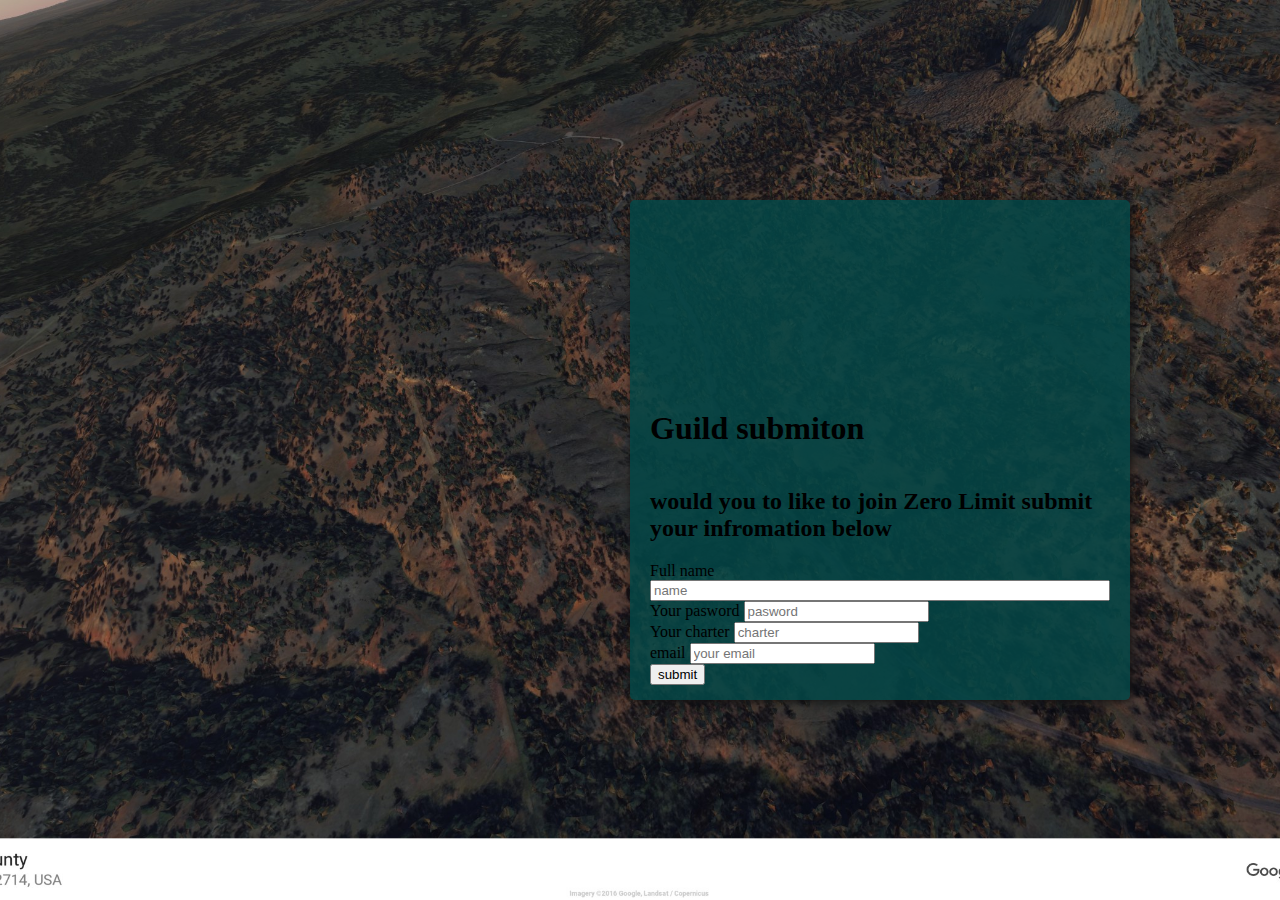
==== forms.html @ 32801126 "fix" ====
<!DOCTYPE html>
<html lang="en">
<head>
    <meta charset="UTF-8">
    <meta name="viewport" content="width=device-width, initial-scale=1.0">
    <link rel="stylesheet" href="/styles/index.css">
    <title>guild forum</title>
</head>
<body>
    <main class="screen">
        <form class="form" autocomplete="off">
            <h1 class="main-title">Guild submiton</h1>
            <h2 class="main-info">would you to like to join Zero Limit submit your infromation below</h2>
            <label for="name" class="label">Full name
            </label>
            <input type="text" placeholder="name">
            <div>
            <label for="pasword" class="label">Your pasword</label>    
            <input type="text" placeholder="pasword">
            </div>
            <div>
            <label for="charter" class="label">Your charter</label>
            <input type="text" placeholder="charter">    
            </div>
            <div>
            <label for="your email" class="label">email</label>    
            <input type="email" placeholder="your email">  
            </div>
            <div>   
            <button type="submit" class="button">submit</button>  
            </div>
        </form>
    </main>
</body>
</html>
---- styles/index.css ----
body {
    margin: 0;
    
}

.screen {
	width: 100%;
	height: 100vh;
	display: flex;
	justify-content: flex-end;
    align-items: center;
    background-image: url(/image/Crook_County.jpg);
    background-size: cover;
    background-repeat: no-repeat;
    background-position: center;
}

.form {
	box-sizing: border-box;
	max-width: 500px;
	width: 100%;
	min-height: 500px;
    padding: 15px 20px;
    background-color: #044646d9;
	border-radius: 5px;
	box-shadow: 2px 2px 8px #151414;
	display: flex;
	flex-direction: column;
	align-items: stretch;
    justify-content: end;
    margin-right: 150px;
    font-family: 'Baloo Tamma 2', cursive;
}
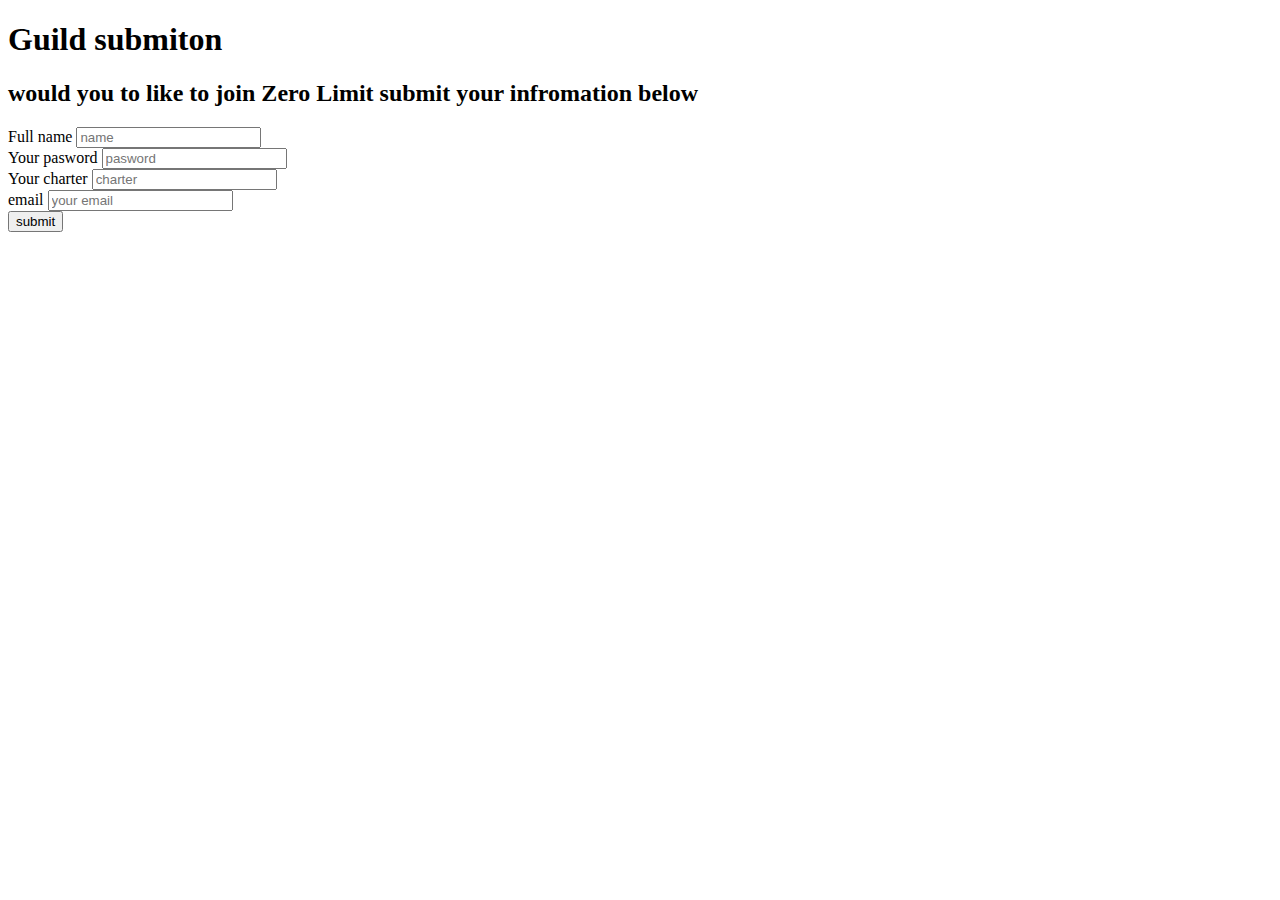
==== commit cf4c9e35: "add edge?" ====
--- a/forms.html
+++ b/forms.html
@@ -2,6 +2,7 @@
 <html lang="en">
 <head>
     <meta charset="UTF-8">
+    <meta http-equiv="X-UA-Compatible" content="IE=edge">
     <meta name="viewport" content="width=device-width, initial-scale=1.0">
     <link rel="stylesheet" href="/styles/index.css">
     <title>guild forum</title>
